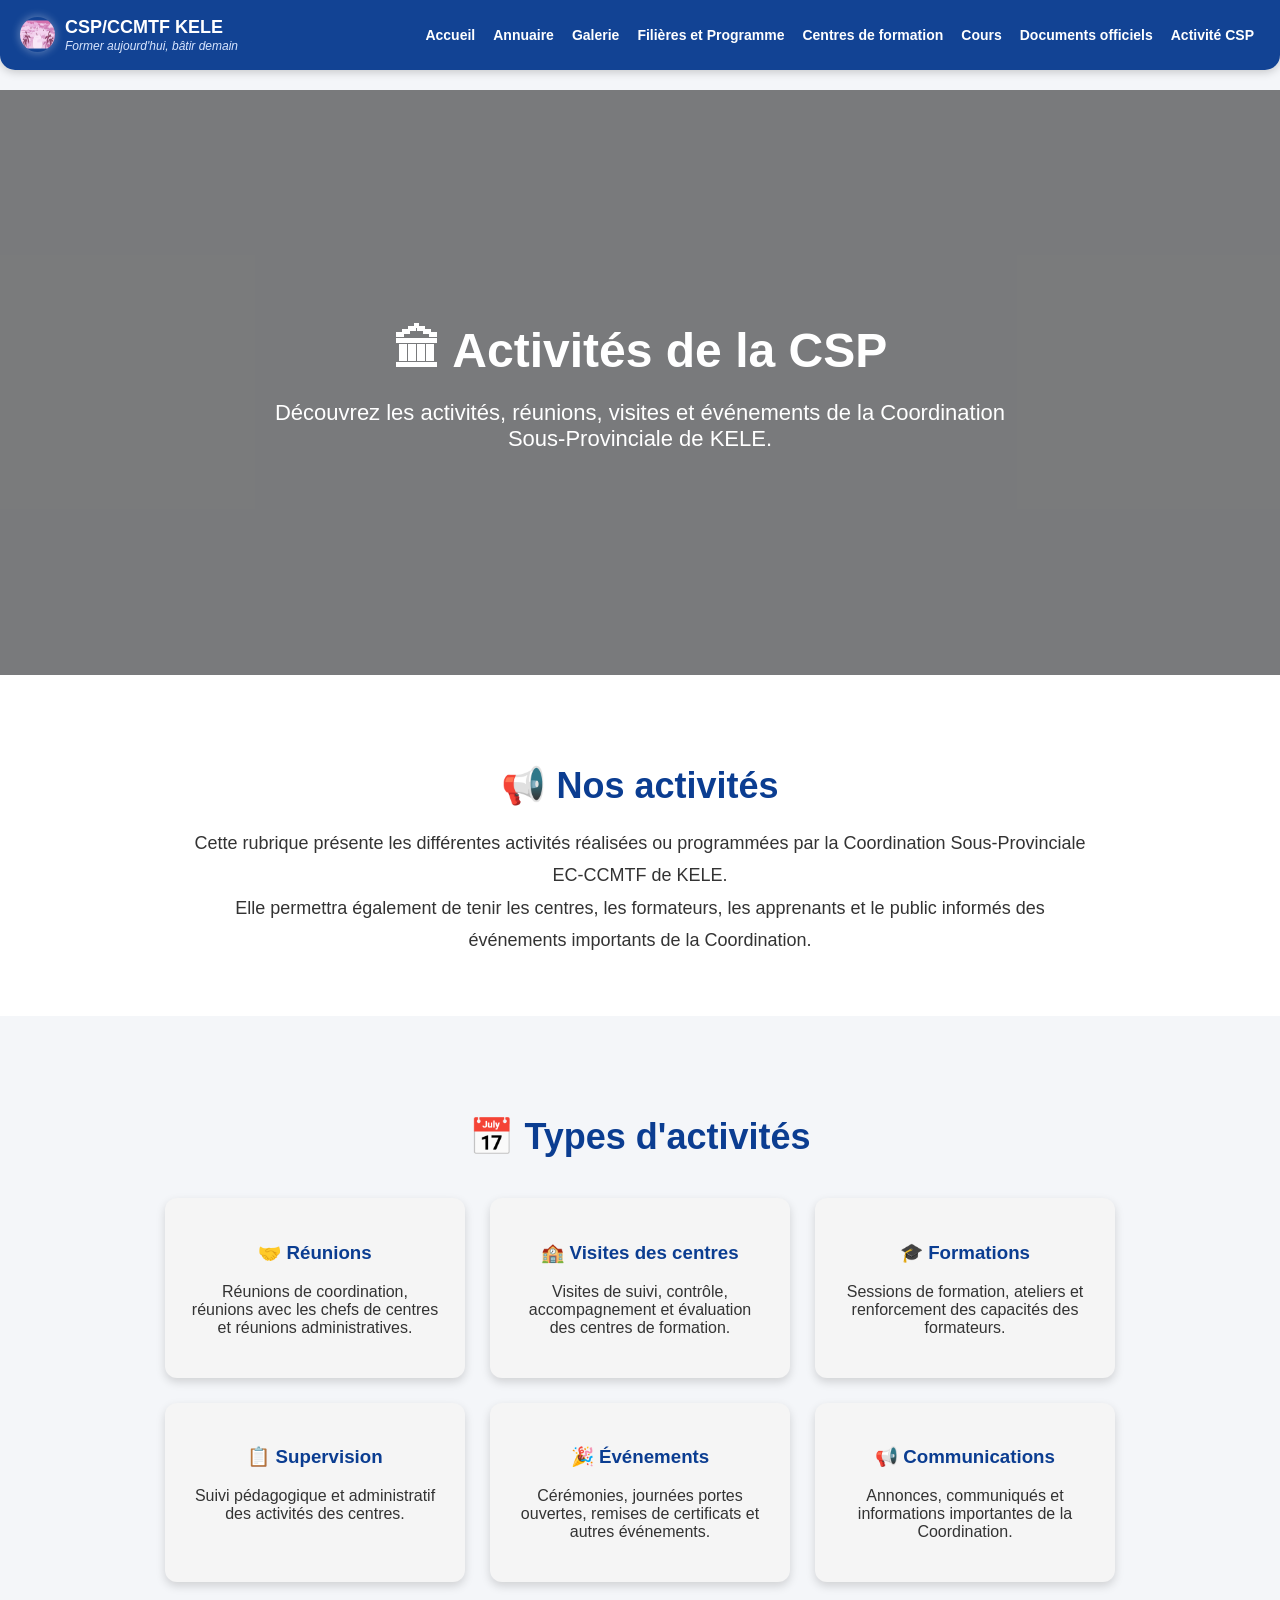
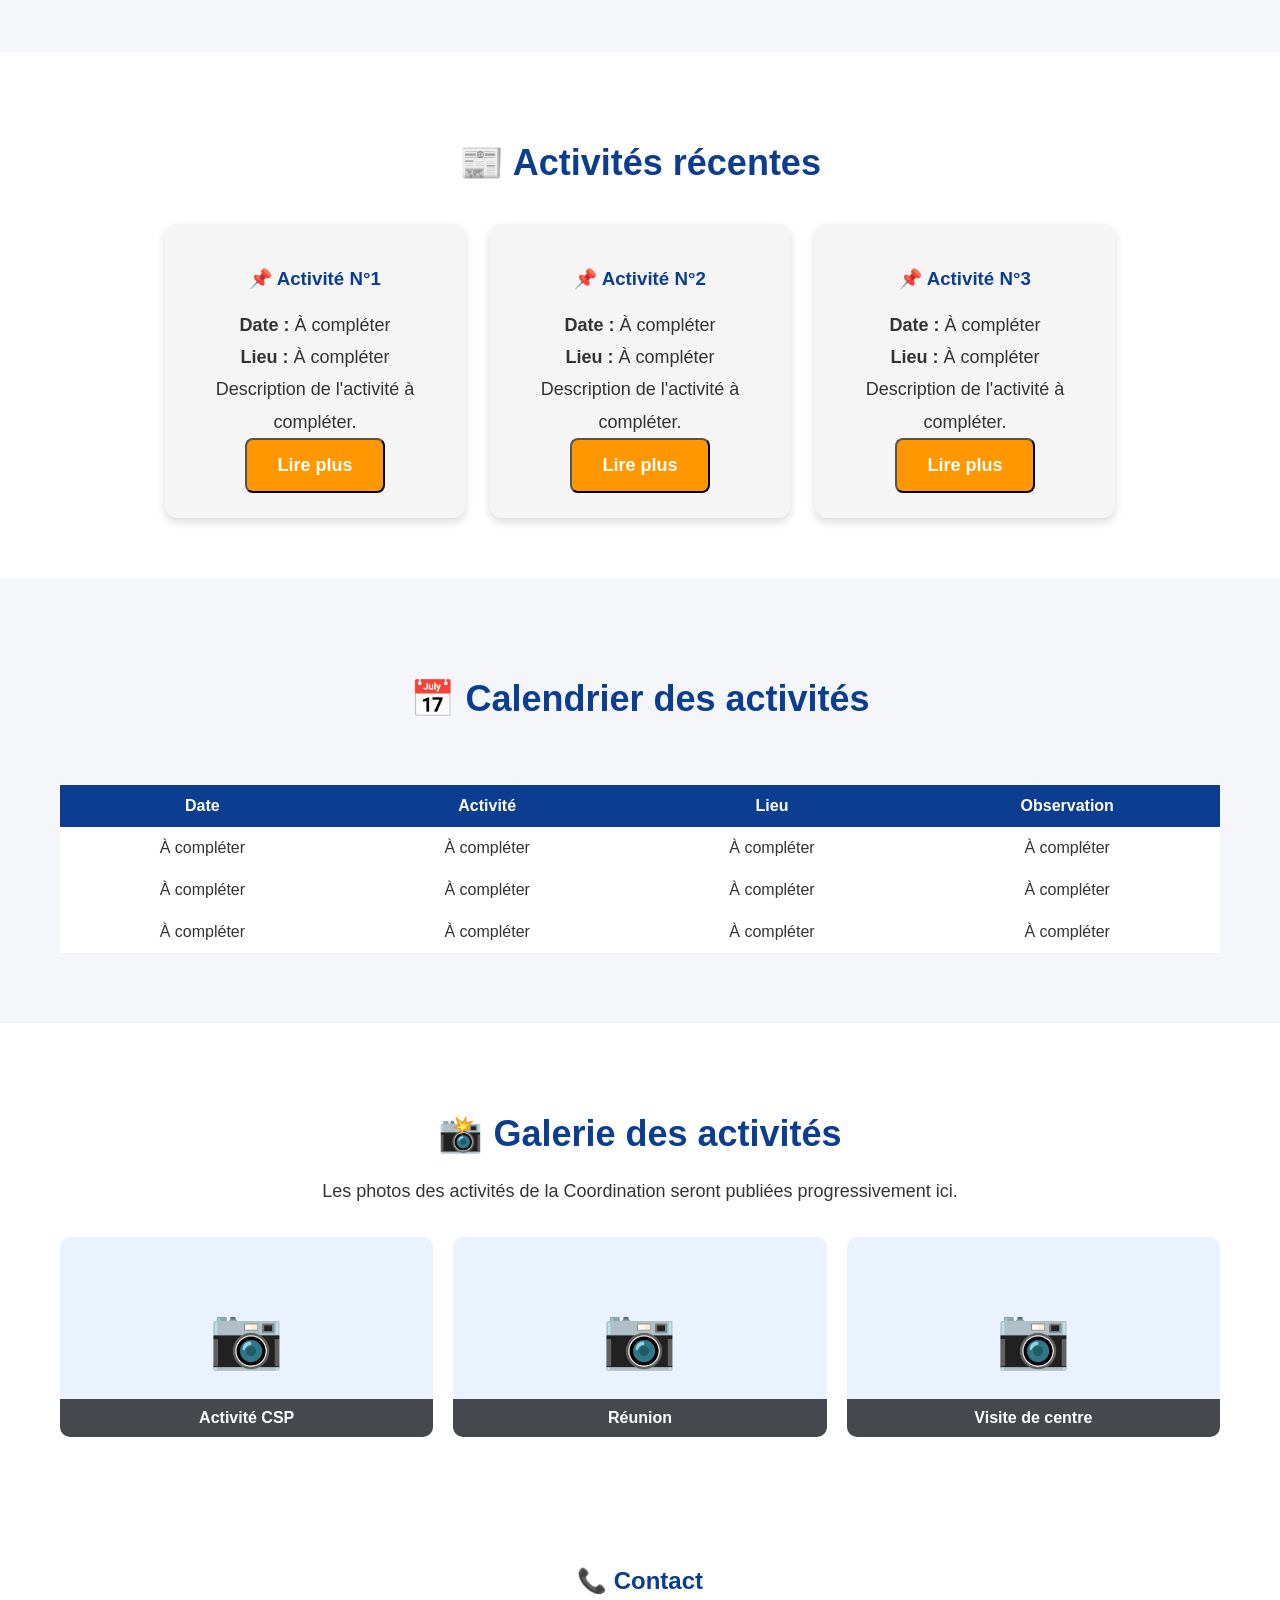
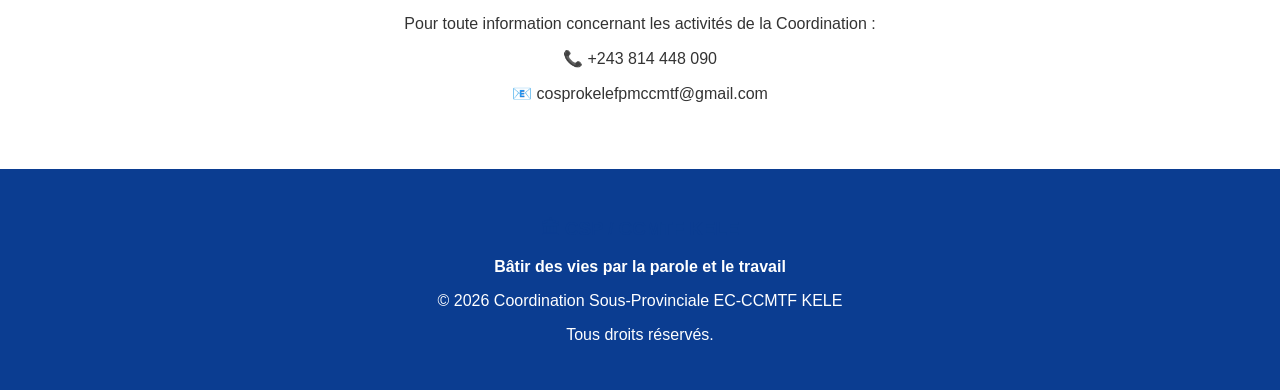
==== activites.html @ 092baf1d "Create activites.html" ====
<!DOCTYPE html>
<html lang="fr">

<head>

    <meta charset="UTF-8">

    <meta name="viewport"
          content="width=device-width, initial-scale=1.0">

    <title>Activités CSP - CSP/CCMTF KELE</title>

    <link rel="stylesheet" href="style.css">

    <link rel="manifest" href="manifest.json">

    <meta name="theme-color" content="#0b3d91">

</head>

<body>


<!-- =====================================================
     BARRE DE NAVIGATION
     ===================================================== -->

<nav class="navbar">

    <div class="logo">

        <img src="banner2.png"
             alt="Logo CSP/CCMTF KELE">

        <div class="logo-text">

            <span>CSP/CCMTF KELE</span>

            <small>
                Former aujourd'hui, bâtir demain
            </small>

        </div>

    </div>


    <!-- BOUTON HAMBURGER -->

    <button
        class="menu-toggle"
        id="menu-toggle"
        type="button">

        ☰

    </button>


    <!-- MENU -->

    <ul class="menu" id="menu">

        <li>
            <a href="index.html#accueil">
                Accueil
            </a>
        </li>

        <li>
            <a href="annuaire.html">
                Annuaire
            </a>
        </li>

        <li>
            <a href="index.html#galerie">
                Galerie
            </a>
        </li>

        <li>
            <a href="filieres.html">
                Filières et Programme
            </a>
        </li>

        <li>
            <a href="centres.html">
                Centres de formation
            </a>
        </li>

        <li>
            <a href="cours.html">
                Cours
            </a>
        </li>

        <li>
            <a href="documents-officiels.html">
                Documents officiels
            </a>
        </li>

        <li>
            <a href="activites.html">
                Activité CSP
            </a>
        </li>

    </ul>

</nav>


<!-- =====================================================
     EN-TÊTE
     ===================================================== -->

<section class="hero">

    <div class="hero-content">

        <h1>
            🏛 Activités de la CSP
        </h1>

        <p>
            Découvrez les activités, réunions,
            visites et événements de la
            Coordination Sous-Provinciale de KELE.
        </p>

    </div>

</section>


<!-- =====================================================
     PRÉSENTATION
     ===================================================== -->

<section class="apropos">

    <div class="container">

        <h2>
            📢 Nos activités
        </h2>

        <p>

            Cette rubrique présente les différentes
            activités réalisées ou programmées par
            la Coordination Sous-Provinciale
            EC-CCMTF de KELE.

        </p>

        <p>

            Elle permettra également de tenir
            les centres, les formateurs, les apprenants
            et le public informés des événements
            importants de la Coordination.

        </p>

    </div>

</section>


<!-- =====================================================
     TYPES D'ACTIVITÉS
     ===================================================== -->

<section class="filieres">

    <div class="container">

        <h2>
            📅 Types d'activités
        </h2>


        <div class="cartes">


            <div class="carte">

                <h3>
                    🤝 Réunions
                </h3>

                <p>
                    Réunions de coordination,
                    réunions avec les chefs de centres
                    et réunions administratives.
                </p>

            </div>


            <div class="carte">

                <h3>
                    🏫 Visites des centres
                </h3>

                <p>
                    Visites de suivi, contrôle,
                    accompagnement et évaluation
                    des centres de formation.
                </p>

            </div>


            <div class="carte">

                <h3>
                    🎓 Formations
                </h3>

                <p>
                    Sessions de formation,
                    ateliers et renforcement
                    des capacités des formateurs.
                </p>

            </div>


            <div class="carte">

                <h3>
                    📋 Supervision
                </h3>

                <p>
                    Suivi pédagogique et
                    administratif des activités
                    des centres.
                </p>

            </div>


            <div class="carte">

                <h3>
                    🎉 Événements
                </h3>

                <p>
                    Cérémonies, journées portes
                    ouvertes, remises de certificats
                    et autres événements.
                </p>

            </div>


            <div class="carte">

                <h3>
                    📢 Communications
                </h3>

                <p>
                    Annonces, communiqués et
                    informations importantes
                    de la Coordination.
                </p>

            </div>


        </div>

    </div>

</section>


<!-- =====================================================
     ACTIVITÉS RÉCENTES
     ===================================================== -->

<section class="apropos">

    <div class="container">

        <h2>
            📰 Activités récentes
        </h2>


        <div class="cartes">


            <!-- ACTIVITÉ 1 -->

            <div class="carte">

                <h3>
                    📌 Activité N°1
                </h3>

                <p>
                    <strong>
                        Date :
                    </strong>
                    À compléter
                </p>

                <p>
                    <strong>
                        Lieu :
                    </strong>
                    À compléter
                </p>

                <p>
                    Description de l'activité
                    à compléter.
                </p>

                <button class="btn">
                    Lire plus
                </button>

            </div>


            <!-- ACTIVITÉ 2 -->

            <div class="carte">

                <h3>
                    📌 Activité N°2
                </h3>

                <p>
                    <strong>
                        Date :
                    </strong>
                    À compléter
                </p>

                <p>
                    <strong>
                        Lieu :
                    </strong>
                    À compléter
                </p>

                <p>
                    Description de l'activité
                    à compléter.
                </p>

                <button class="btn">
                    Lire plus
                </button>

            </div>


            <!-- ACTIVITÉ 3 -->

            <div class="carte">

                <h3>
                    📌 Activité N°3
                </h3>

                <p>
                    <strong>
                        Date :
                    </strong>
                    À compléter
                </p>

                <p>
                    <strong>
                        Lieu :
                    </strong>
                    À compléter
                </p>

                <p>
                    Description de l'activité
                    à compléter.
                </p>

                <button class="btn">
                    Lire plus
                </button>

            </div>


        </div>

    </div>

</section>


<!-- =====================================================
     CALENDRIER DES ACTIVITÉS
     ===================================================== -->

<section class="filieres">

    <div class="container">

        <h2>
            📅 Calendrier des activités
        </h2>


        <div style="overflow-x:auto;">

            <table style="
                width:100%;
                border-collapse:collapse;
                background:white;
                margin-top:25px;
            ">

                <thead>

                    <tr style="
                        background:#0b3d91;
                        color:white;
                    ">

                        <th style="padding:12px;">
                            Date
                        </th>

                        <th style="padding:12px;">
                            Activité
                        </th>

                        <th style="padding:12px;">
                            Lieu
                        </th>

                        <th style="padding:12px;">
                            Observation
                        </th>

                    </tr>

                </thead>


                <tbody>

                    <tr>

                        <td style="padding:12px;">
                            À compléter
                        </td>

                        <td style="padding:12px;">
                            À compléter
                        </td>

                        <td style="padding:12px;">
                            À compléter
                        </td>

                        <td style="padding:12px;">
                            À compléter
                        </td>

                    </tr>


                    <tr>

                        <td style="padding:12px;">
                            À compléter
                        </td>

                        <td style="padding:12px;">
                            À compléter
                        </td>

                        <td style="padding:12px;">
                            À compléter
                        </td>

                        <td style="padding:12px;">
                            À compléter
                        </td>

                    </tr>


                    <tr>

                        <td style="padding:12px;">
                            À compléter
                        </td>

                        <td style="padding:12px;">
                            À compléter
                        </td>

                        <td style="padding:12px;">
                            À compléter
                        </td>

                        <td style="padding:12px;">
                            À compléter
                        </td>

                    </tr>

                </tbody>

            </table>

        </div>

    </div>

</section>


<!-- =====================================================
     GALERIE DES ACTIVITÉS
     ===================================================== -->

<section class="apropos">

    <div class="container">

        <h2>
            📸 Galerie des activités
        </h2>

        <p>
            Les photos des activités de la Coordination
            seront publiées progressivement ici.
        </p>


        <div class="gallery">


            <div class="gallery-item">

                <div style="
                    height:200px;
                    background:#eaf2ff;
                    display:flex;
                    align-items:center;
                    justify-content:center;
                    font-size:60px;
                ">
                    📷
                </div>

                <div class="gallery-title">
                    Activité CSP
                </div>

            </div>


            <div class="gallery-item">

                <div style="
                    height:200px;
                    background:#eaf2ff;
                    display:flex;
                    align-items:center;
                    justify-content:center;
                    font-size:60px;
                ">
                    📷
                </div>

                <div class="gallery-title">
                    Réunion
                </div>

            </div>


            <div class="gallery-item">

                <div style="
                    height:200px;
                    background:#eaf2ff;
                    display:flex;
                    align-items:center;
                    justify-content:center;
                    font-size:60px;
                ">
                    📷
                </div>

                <div class="gallery-title">
                    Visite de centre
                </div>

            </div>


        </div>

    </div>

</section>


<!-- =====================================================
     CONTACT
     ===================================================== -->

<section style="
    text-align:center;
    padding:50px 20px;
    background:white;
">

    <h2>
        📞 Contact
    </h2>

    <p>
        Pour toute information concernant
        les activités de la Coordination :
    </p>

    <p>
        📞 +243 814 448 090
    </p>

    <p>
        📧 cosprokelefpmccmtf@gmail.com
    </p>

</section>


<!-- =====================================================
     PIED DE PAGE
     ===================================================== -->

<footer style="
    background:#0b3d91;
    color:white;
    padding:30px 20px;
    text-align:center;
">

    <h3>
        🏛 CSP / CCMTF KELE
    </h3>

    <p>
        <strong>
            Bâtir des vies par la parole et le travail
        </strong>
    </p>

    <p>
        © 2026 Coordination Sous-Provinciale
        EC-CCMTF KELE
    </p>

    <p>
        Tous droits réservés.
    </p>

</footer>


<!-- =====================================================
     MENU HAMBURGER
     ===================================================== -->

<script>

const menuToggle =
    document.getElementById("menu-toggle");

const menu =
    document.getElementById("menu");


menuToggle.addEventListener("click", function () {

    menu.classList.toggle("active");

});

</script>


</body>

</html>
---- style.css ----
/* =========================================================
   STYLE.CSS — CSP KELE
   VERSION NETTOYÉE ET CORRIGÉE
   ========================================================= */


/* =========================================================
   1. STYLE GÉNÉRAL
   ========================================================= */

* {
    box-sizing: border-box;
}

html {
    width: 100%;
    scroll-behavior: smooth;
    overflow-x: hidden;
}

body {
    width: 100%;
    margin: 0;
    padding-top: 90px;
    font-family: Arial, Helvetica, sans-serif;
    background: #f4f6f9;
    color: #333;
    overflow-x: hidden;
}

h1,
h2,
h3 {
    color: #0b3d91;
}

a {
    text-decoration: none;
}

img {
    max-width: 100%;
    height: auto;
}


/* =========================================================
   2. BARRE DE NAVIGATION
   ========================================================= */

.navbar {
    position: fixed;
    top: 0;
    left: 0;
    width: 100%;
    min-height: 70px;

    display: flex;
    align-items: center;
    justify-content: space-between;

    padding: 10px 20px;

    background: rgba(11, 61, 145, 0.97);

    backdrop-filter: blur(8px);

    box-shadow: 0 2px 10px rgba(0, 0, 0, 0.2);

    border-bottom-left-radius: 15px;
    border-bottom-right-radius: 15px;

    z-index: 9999;
}


/* =========================================================
   3. LOGO
   ========================================================= */

.logo {
    display: flex;
    align-items: center;
    gap: 10px;
    flex-shrink: 0;
}

.logo img {
    width: 35px;
    height: 35px;
    border-radius: 50%;
    box-shadow: 0 0 10px rgba(255, 255, 255, 0.4);
}

.logo-text {
    display: flex;
    flex-direction: column;
    line-height: 1.2;
}

.logo-text span {
    color: white;
    font-size: 18px;
    font-weight: bold;
}

.logo-text small {
    color: #d9e6ff;
    font-size: 12px;
    font-style: italic;
}


/* =========================================================
   4. MENU PRINCIPAL — ORDINATEUR
   ========================================================= */

.menu {
    display: flex;

    align-items: center;
    justify-content: center;

    list-style: none;

    gap: 18px;

    margin: 0;
    padding: 0;
}

.menu li {
    list-style: none;
    margin: 0;
    padding: 0;
}

.menu a {
    position: relative;

    display: block;

    color: white;

    font-weight: bold;

    padding: 8px 10px;

    border-radius: 6px;

    transition: 0.3s;
}

.menu a:hover {
    background: white;
    color: #0b3d91;
}


/* Petite ligne jaune sous le lien */

.menu a::after {
    content: "";

    position: absolute;

    left: 10px;
    bottom: 2px;

    width: 0;
    height: 3px;

    background: #ffd700;

    transition: 0.3s;
}

.menu a:hover::after {
    width: calc(100% - 20px);
}


/* =========================================================
   5. BOUTON HAMBURGER
   ========================================================= */

.menu-toggle {
    display: none;

    margin-left: auto;

    background: transparent;

    border: none;

    color: white;

    font-size: 30px;

    line-height: 1;

    cursor: pointer;

    padding: 5px 8px;

    z-index: 10001;
}


/* =========================================================
   6. BANNIÈRE D'ACCUEIL
   ========================================================= */

.hero {
    min-height: 65vh;

    background: url("facade.jpg") center center / cover no-repeat;

    display: flex;

    justify-content: center;

    align-items: center;

    text-align: center;

    color: white;

    position: relative;
}

.hero::before {
    content: "";

    position: absolute;

    top: 0;
    left: 0;

    width: 100%;
    height: 100%;

    background: rgba(0, 0, 0, 0.5);
}

.hero-content {
    position: relative;

    z-index: 1;

    max-width: 800px;

    padding: 20px;
}

.hero h1 {
    font-size: 48px;

    color: white;

    margin-bottom: 20px;
}

.hero p {
    font-size: 22px;

    margin-bottom: 30px;
}

.btn {
    background: #ff9800;

    color: white;

    padding: 15px 30px;

    border-radius: 8px;

    font-size: 18px;

    font-weight: bold;

    transition: 0.3s;
}

.btn:hover {
    background: #e68900;
}


/* =========================================================
   7. SECTION À PROPOS
   ========================================================= */

.apropos {
    padding: 60px 20px;

    background: white;

    text-align: center;
}

.apropos h2 {
    font-size: 36px;

    margin-bottom: 20px;
}

.apropos p {
    max-width: 900px;

    margin: auto;

    line-height: 1.8;

    font-size: 18px;
}


/* =========================================================
   8. CARTES
   ========================================================= */

.cartes {
    display: flex;

    justify-content: center;

    gap: 25px;

    flex-wrap: wrap;

    margin-top: 40px;
}

.carte {
    width: 300px;

    background: #f5f5f5;

    padding: 25px;

    border-radius: 12px;

    box-shadow: 0 4px 10px rgba(0, 0, 0, 0.15);

    transition: 0.3s;
}

.carte:hover {
    transform: translateY(-8px);
}

.carte h3 {
    color: #0b3d91;
}


/* =========================================================
   9. FILIÈRES
   ========================================================= */

.filieres {
    padding: 70px 20px;

    background: #f4f6f9;

    text-align: center;
}

.filieres h2 {
    font-size: 36px;

    margin-bottom: 40px;
}

.filieres-grid {
    display: grid;

    grid-template-columns:
        repeat(auto-fit, minmax(250px, 1fr));

    gap: 30px;
}

.filiere {
    background: white;

    border-radius: 15px;

    overflow: hidden;

    box-shadow: 0 5px 15px rgba(0, 0, 0, 0.15);

    transition: 0.3s;
}

.filiere:hover {
    transform: translateY(-10px);
}

.filiere img {
    width: 100%;

    height: 200px;

    object-fit: cover;
}

.filiere h3 {
    color: #0b3d91;

    margin: 15px 0;
}

.filiere p {
    padding: 0 15px 20px;
}


/* =========================================================
   10. GALERIE
   ========================================================= */

.galerie {
    padding: 70px 20px;

    text-align: center;

    background: white;
}

.galerie h2 {
    color: #0056b3;

    margin-bottom: 30px;
}

.galerie-grid,
.gallery {
    display: grid;

    grid-template-columns:
        repeat(auto-fit, minmax(250px, 1fr));

    gap: 20px;

    margin-top: 30px;
}

.galerie-grid img {
    width: 100%;

    height: 220px;

    object-fit: cover;

    border-radius: 12px;

    cursor: pointer;

    transition: 0.4s;

    box-shadow: 0 4px 10px rgba(0, 0, 0, 0.2);
}

.galerie-grid img:hover {
    transform: scale(1.05);
}


/* =========================================================
   11. PHOTOS
   ========================================================= */

.photo {
    background: white;

    border-radius: 10px;

    overflow: hidden;

    box-shadow: 0 0 10px rgba(0, 0, 0, 0.2);

    transition: 0.3s;
}

.photo:hover {
    transform: translateY(-5px);
}

.photo img {
    width: 100%;

    height: 220px;

    object-fit: cover;

    transition: 0.5s;
}

.photo img:hover {
    transform: scale(1.1);
}

.photo p {
    padding: 15px;

    font-weight: bold;
}


/* =========================================================
   12. GALERIE SUPPLÉMENTAIRE
   ========================================================= */

.gallery-item {
    position: relative;

    overflow: hidden;

    border-radius: 10px;
}

.gallery-item img {
    display: block;

    width: 100%;

    height: auto;
}

.gallery-title {
    position: absolute;

    bottom: 0;

    left: 0;
    right: 0;

    background: rgba(0, 0, 0, 0.7);

    color: white;

    padding: 10px;

    text-align: center;

    font-weight: bold;
}

.photo-cachee {
    display: none;
}

#voirPlusBtn {
    display: block;

    margin: 25px auto;

    padding: 12px 30px;

    border: none;

    border-radius: 25px;

    cursor: pointer;

    font-size: 16px;

    font-weight: bold;
}


/* =========================================================
   13. CONTAINER
   ========================================================= */

.container {
    width: 100%;

    max-width: 1200px;

    margin: 0 auto;

    padding: 0 20px;
}


/* =========================================================
   14. FORMULAIRE DE CONTACT
   ========================================================= */

#contact-form {
    width: 100%;

    max-width: 800px;

    margin: 0 auto;

    box-sizing: border-box;
}

#contact-form label {
    display: block;

    width: 100%;

    margin-top: 15px;

    margin-bottom: 6px;

    font-size: 22px;

    color: #222;
}

#contact-form input,
#contact-form textarea {
    display: block;

    width: 100%;

    max-width: 100%;

    box-sizing: border-box;

    padding: 12px;

    font-size: 18px;

    border: 1px solid #777;

    border-radius: 4px;
}

#contact-form input {
    height: 50px;
}

#contact-form textarea {
    min-height: 120px;

    resize: vertical;
}

#contact-form button {
    display: block;

    margin: 20px auto;

    padding: 12px 25px;

    font-size: 20px;

    cursor: pointer;
}


/* =========================================================
   15. WHATSAPP
   ========================================================= */

.whatsapp-float {
    right: 16px;

    bottom: 20px;
}


/* =========================================================
   16. TÉLÉPHONE — MENU HAMBURGER
   ========================================================= */

@media screen and (max-width: 768px) {

    /* -----------------------------------------
       Barre supérieure
       ----------------------------------------- */

    body {
        padding-top: 70px;
    }

    .navbar {
        position: fixed;

        top: 0;
        left: 0;

        width: 100%;

        min-height: 60px;
        height: 60px;

        padding: 8px 15px;

        display: flex;

        flex-direction: row;

        align-items: center;

        justify-content: space-between;

        z-index: 9999;
    }


    /* -----------------------------------------
       Logo téléphone
       ----------------------------------------- */

    .logo img {
        width: 32px;
        height: 32px;
    }

    .logo-text span {
        font-size: 15px;
    }

    .logo-text small {
        font-size: 10px;
    }


    /* -----------------------------------------
       Bouton hamburger
       ----------------------------------------- */

    .menu-toggle {
        display: block !important;

        margin-left: auto;

        margin-right: 0;

        color: white;

        font-size: 30px;

        background: transparent;

        border: none;

        cursor: pointer;

        padding: 5px 8px;

        z-index: 10001;
    }


    /* -----------------------------------------
       Menu fermé
       ----------------------------------------- */

    .menu {
        display: none !important;

        position: fixed !important;

        top: 60px;

        right: 0;

        left: auto;

        width: 260px;

        max-width: 85vw;

        background: #0b3d91;

        flex-direction: column;

        align-items: stretch;

        justify-content: flex-start;

        gap: 0;

        margin: 0;

        padding: 8px 0;

        list-style: none;

        box-shadow: 0 5px 15px rgba(0, 0, 0, 0.3);

        border-radius: 0 0 0 12px;

        z-index: 10000;

        overflow-y: auto;

        max-height: calc(100vh - 60px);
    }


    /* -----------------------------------------
       Menu ouvert
       ----------------------------------------- */

    .menu.active {
        display: flex !important;
    }


    /* -----------------------------------------
       Éléments du menu
       ----------------------------------------- */

    .menu li {
        display: block;

        width: 100%;

        margin: 0 !important;

        padding: 0;

        text-align: left;
    }

    .menu li a {
        display: block;

        width: 100%;

        padding: 14px 20px;

        color: white;

        font-size: 16px;

        font-weight: bold;

        text-align: left;

        border-radius: 0;

        box-sizing: border-box;
    }

    .menu li a::after {
        display: none;
    }

    .menu li a:hover {
        background: white;

        color: #0b3d91;
    }


    /* -----------------------------------------
       Hero
       ----------------------------------------- */

    .hero {
        min-height: 65vh;

        margin-top: 0;

        padding: 30px 15px;
    }

    .hero h1 {
        font-size: 34px;
    }

    .hero p {
        font-size: 18px;
    }


    /* -----------------------------------------
       Formulaire
       ----------------------------------------- */

    #contact-form {
        width: 100%;

        padding: 10px;
    }

    #contact-form label {
        font-size: 20px;
    }

    #contact-form input,
    #contact-form textarea {
        width: 100%;

        max-width: 100%;

        font-size: 16px;
    }

    #contact-form input {
        height: 48px;
    }

    #contact-form textarea {
        min-height: 120px;
    }

    #contact-form button {
        font-size: 18px;
    }


    /* -----------------------------------------
       Sections
       ----------------------------------------- */

    .apropos,
    .filieres,
    .galerie {
        padding-left: 15px;
        padding-right: 15px;
    }

    .apropos h2,
    .filieres h2 {
        font-size: 30px;
    }
}


/* =========================================================
   17. TRÈS PETITS TÉLÉPHONES
   ========================================================= */

@media screen and (max-width: 400px) {

    .navbar {
        padding-left: 10px;
        padding-right: 10px;
    }

    .logo-text span {
        font-size: 13px;
    }

    .logo-text small {
        font-size: 9px;
    }

    .menu {
        width: 240px;
    }

    .menu li a {
        padding: 13px 15px;

        font-size: 15px;
    }

    .hero h1 {
        font-size: 28px;
    }
}


/* =========================================================
   18. ORDINATEUR — MENU NORMAL
   ========================================================= */

/* =========================================================
   ORDINATEUR — MENU COMPLET
   ========================================================= */

@media screen and (min-width: 769px) {

    .menu {
        display: flex !important;

        position: static;

        width: auto;

        max-width: calc(100% - 250px);

        background: transparent;

        flex-direction: row;

        align-items: center;

        justify-content: flex-end;

        gap: 6px;

        padding: 0;

        margin: 0;

        box-shadow: none;

        max-height: none;

        flex-wrap: nowrap;
    }

    .menu li {
        flex-shrink: 0;
    }

    .menu a {
        padding: 7px 6px;

        font-size: 14px;

        white-space: nowrap;
    }

    .menu-toggle {
        display: none !important;
    }
}


/* =========================================================
   TÉLÉPHONE — MENU PLUS COMPACT
   ========================================================= */

@media screen and (max-width: 768px) {

    .menu li a {
        padding: 9px 18px;
        line-height: 1.2;
    }

    .menu {
        padding: 5px 0;
    }
}
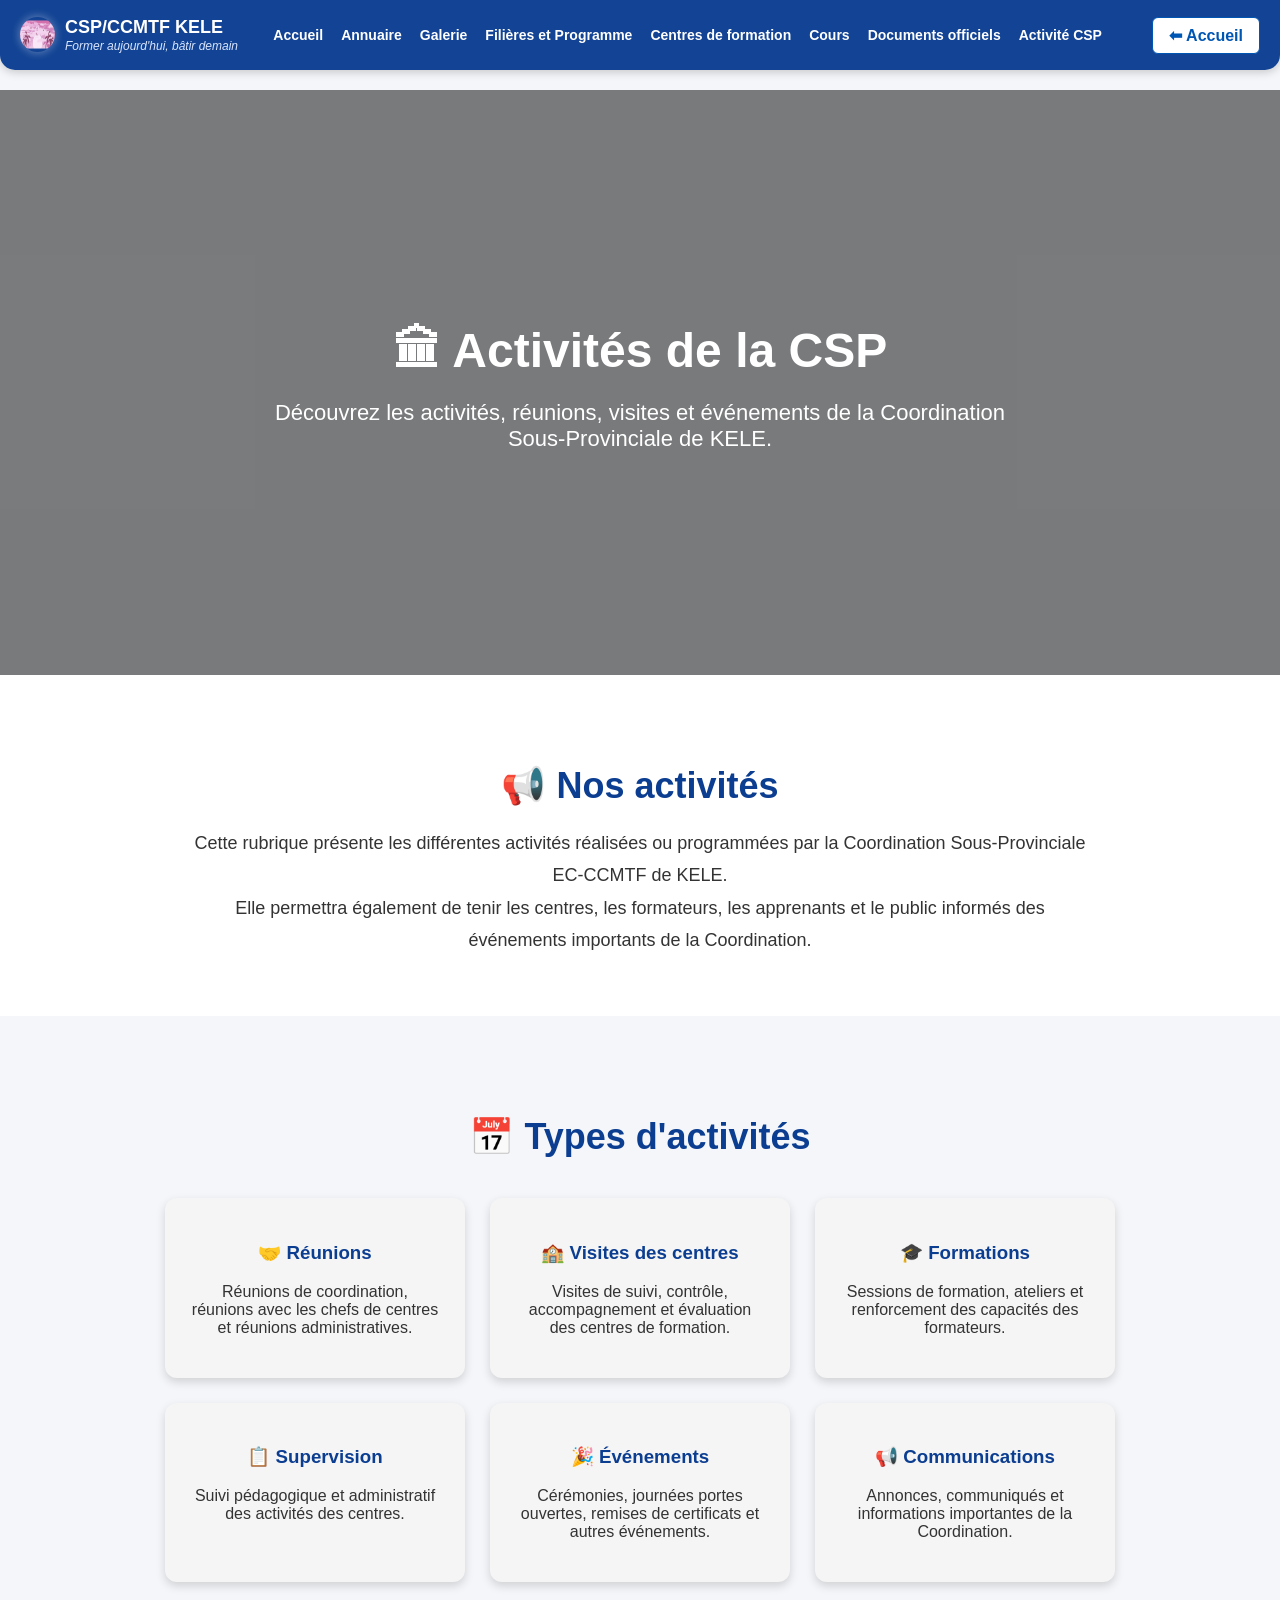
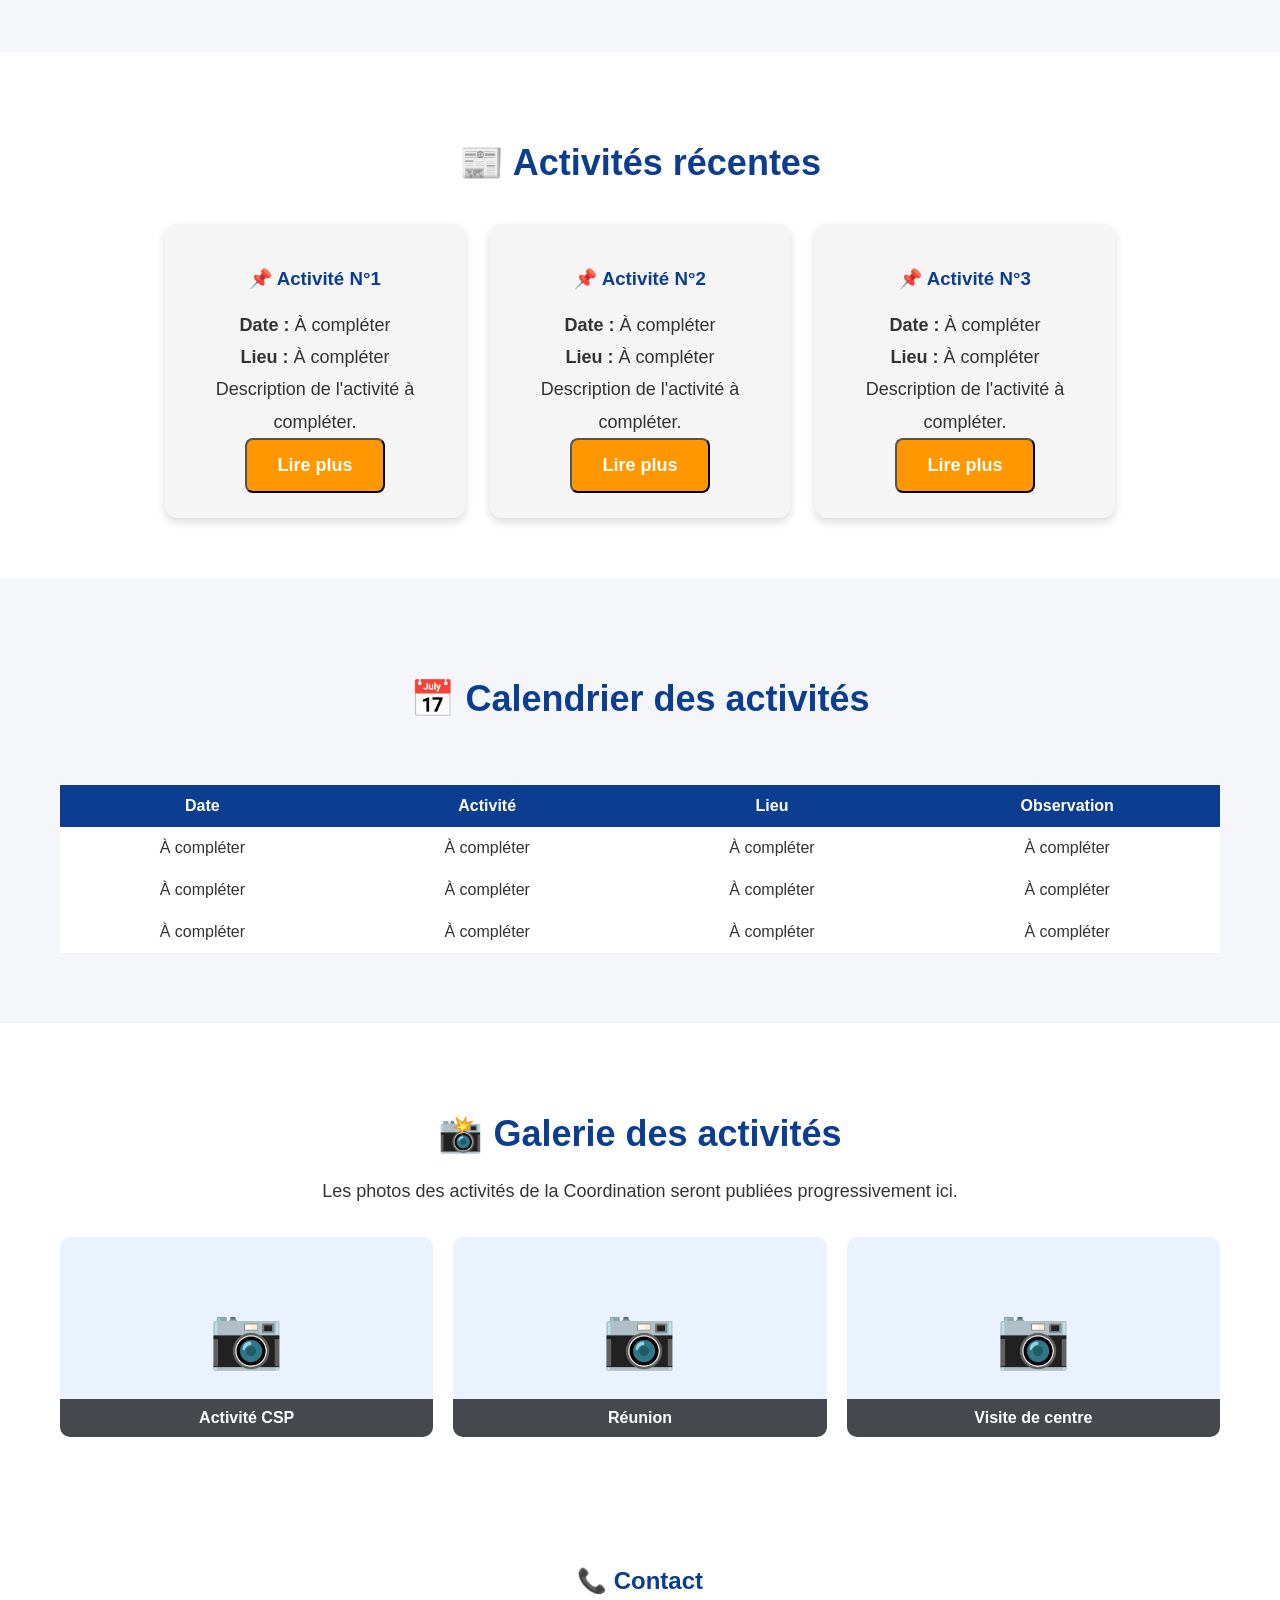
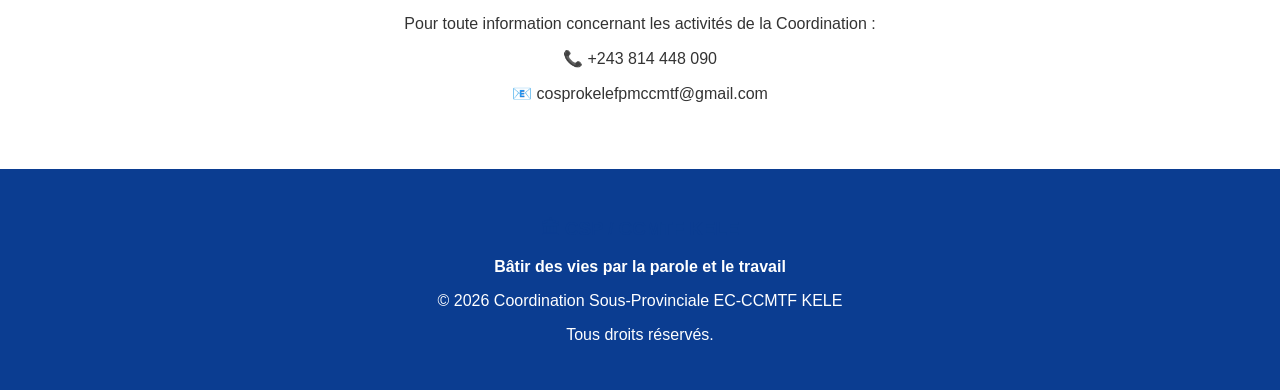
==== commit fa7c98fc: "Add return link to homepage in activites.html Added a link to return to the homepage." ====
--- a/activites.html
+++ b/activites.html
@@ -109,7 +109,11 @@
             </a>
         </li>
 
-    </ul>
+      </ul>
+
+    <a href="index.html" class="retour">
+        ⬅ Accueil
+    </a>
 
 </nav>
 
--- a/style.css
+++ b/style.css
@@ -72,7 +72,32 @@
 
     z-index: 9999;
 }
-
+.navbar > .retour {
+    display: inline-flex;
+    align-items: center;
+    justify-content: center;
+    flex-shrink: 0;
+
+    background: white;
+    color: #0056b3 !important;
+
+    padding: 8px 16px;
+    margin-left: 15px;
+
+    border-radius: 6px;
+    border: 1px solid #0056b3;
+
+    text-decoration: none;
+    font-weight: bold;
+    white-space: nowrap;
+
+    transition: 0.3s;
+}
+
+.navbar > .retour:hover {
+    background: yellow !important;
+    color: #0056b3 !important;
+}
 
 /* =========================================================
    3. LOGO
